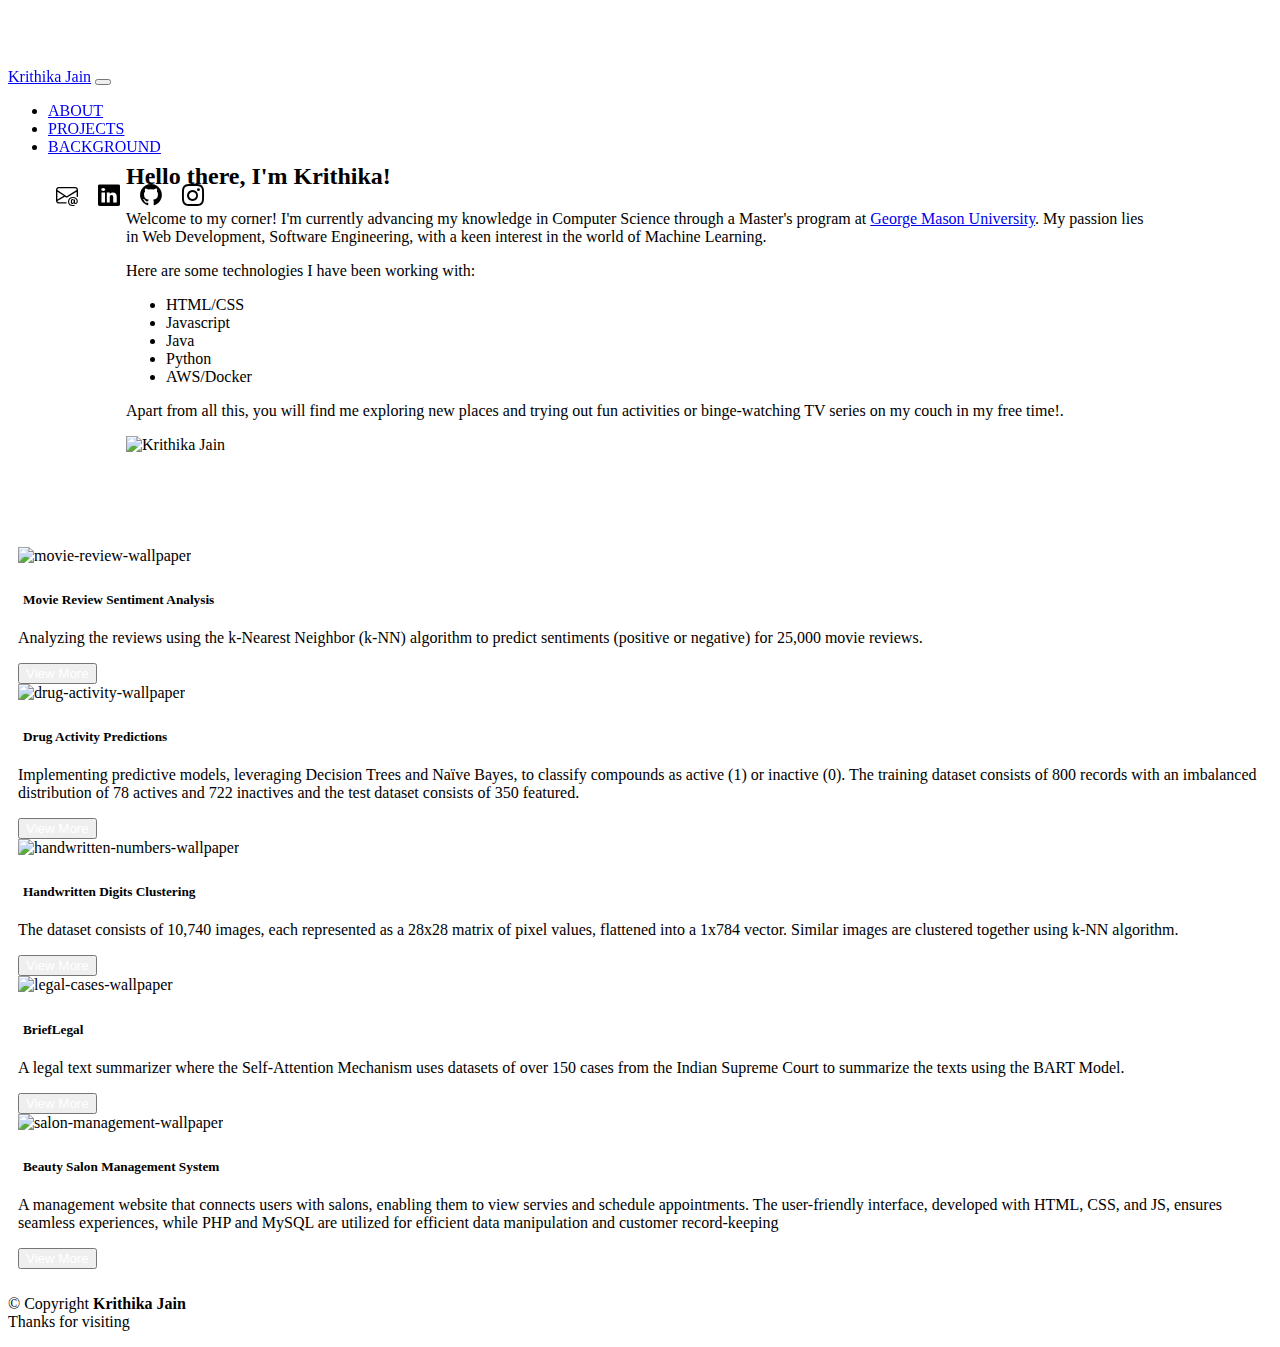
==== personal_portfolio/index.html @ f57dff9f "changing the entire look and adding new css file" ====
<!DOCTYPE html>
<html lang="en">
<head>
    <meta charset="UTF-8">
    <meta name="viewport" content="width=device-width, initial-scale=1.0">
    <title>Personal Portfolio</title>
    <link rel="stylesheet" href="styles.css">
    <link rel="stylesheet" href="home.css">
    <link href="https://cdn.jsdelivr.net/npm/bootstrap@5.3.2/dist/css/bootstrap.min.css" rel="stylesheet" integrity="sha384-T3c6CoIi6uLrA9TneNEoa7RxnatzjcDSCmG1MXxSR1GAsXEV/Dwwykc2MPK8M2HN" crossorigin="anonymous">
    <link rel="stylesheet" href="https://cdn.jsdelivr.net/npm/bootstrap-icons@1.11.3/font/bootstrap-icons.min.css">
    <link rel="stylesheet" href="https://cdnjs.cloudflare.com/ajax/libs/font-awesome/5.15.4/css/all.min.css">
<link href="https://fonts.googleapis.com/css2?family=Nunito:wght@300&display=swap" rel="stylesheet">
</head>
<body d-flex flex-column>
    <nav class="navbar navbar-expand-lg bg-body-tertiary d-flex flex-column-tertiary fixed-top" id="navbar">
        <div class="container-fluid">
          <a href="#" class="navbar-brand">Krithika Jain</a>
          <button aria-controls="basic-navbar-nav" type="button" aria-label="Toggle navigation" class="navbar-toggler" data-bs-toggle="collapse" data-bs-target="#navbarToggleExternalContent" aria-controls="navbarToggleExternalContent" aria-expanded="false">
              <span class="navbar-toggler-icon"></span>
            </button>
            <div class="collapse navbar-collapse" id="basic-navbar-nav"> 
              <div class="col-md-9 me-auto navbar-nav"> 
        <ul class="navbar-nav">
            <li class="nav-item"><a href="#home" aria-current="page" class="nav-link">ABOUT</a></li>
            <li class="nav-item"><a href="#projects" class="nav-link">PROJECTS</a></li>
            <li class="nav-item"><a href="#background" class="nav-link">BACKGROUND</a></li>
        </ul>
        </div>
        <div class="col-md-4 me-auto navbar-nav">
          <ul>
            <li class="list-items">
              <a href="mailto:krithikajain2000@gmail.com" target="_blank"><i class="bi bi-envelope-at"></i></a>
            </li>
            <li class="list-items">
              <a href="https://www.linkedin.com/in/krithika-jain/" target="_blank"><i class="bi bi-linkedin"></i></a>
            </li>
            <li class="list-items">
              <a href="https://github.com/krithikajain" target="_blank"><i class="bi bi-github"></i></a></li>
            </li>
            <li class="list-items">
              <a href="https://www.instagram.com" target="_blank"><i class="bi bi-instagram"></i></a>
        </div>
        </div>
    </div>
    </nav>
    <header class="jumbotron jumpotron-fluid">
    <section id="home">
    <div class="container home-content">
      <div class="home-des">
        <h2>Hello there, I'm Krithika!</h2>
        <p>Welcome to my corner! I'm currently advancing my knowledge in Computer Science through a Master's program
          at <a href="https://www.gmu.edu/">George Mason University</a>. My passion lies in Web Development, Software Engineering, with a keen interest in
          the world of Machine Learning.</p>
          Here are some technologies I have
          been working with:<ul class="tech-stack">
            <div class="fade-in-section is-visible" style="transition-delay: 100ms;">
              <li>HTML/CSS</li>
            </div>
            <div class="fade-in-section is-visible" style="transition-delay: 200ms;">
              <li>Javascript</li>
            </div>
            <div class="fade-in-section is-visible" style="transition-delay: 300ms;">
              <li>Java</li>
            </div>
            <div class="fade-in-section is-visible" style="transition-delay: 400ms;">
              <li>Python</li>
            </div>
            <div class="fade-in-section is-visible" style="transition-delay: 500ms;">
              <li>AWS/Docker</li>
          
          </ul>
          <p>Apart from all this, you will find me exploring new places and trying out fun activities or binge-watching TV series on my couch in my free time!.</p>
</div>
<div class="home-pic">
  <img src="" alt="Krithika Jain">
</div>
    </div>   
    </section>
    <section id="projects">
        <div class="container project-tile">
            <!-- s a row with 1 column on small screens and 2 columns on medium screens and larger, with a 2-unit gutter (spacing) between the columns. -->
            <div class="row row-cols-1 row-cols-md-3 g-5">
                <div class="col">
                    <!-- equal height to the cards -->
                  <div class="card h-100"> 
                    <img src="https://images.unsplash.com/photo-1478720568477-152d9b164e26?q=80&w=2670&auto=format&fit=crop&ixlib=rb-4.0.3&ixid=M3wxMjA3fDB8MHxwaG90by1wYWdlfHx8fGVufDB8fHx8fA%3D%3D" class="card-img-top" alt="movie-review-wallpaper">
                    <div class="card-body d-flex flex-column">
                      <h5 class="card-title">Movie Review Sentiment Analysis</h5>
                      <p class="card-text text-justify">Analyzing the reviews using the k-Nearest Neighbor (k-NN) algorithm to predict sentiments (positive or negative) for 25,000 movie reviews. </p>
                      <button type="button" class="btn btn-dark btn-sm mt-auto">
                        <a class="links" href="https://github.com/krithikajain/Movie-review-sentiment-analysis">View More</a>
                    </button>
                    </div>
                  </div>
                </div>
                <div class="col">
                  <div class="card h-100">
                    <img src="https://api.time.com/wp-content/uploads/2021/06/Pills.jpg" class="card-img-top" alt="drug-activity-wallpaper">
                    <div class="card-body d-flex flex-column">
                      <h5 class="card-title">Drug Activity Predictions</h5>
                      <p class="card-text">Implementing predictive models, leveraging Decision Trees and Naïve Bayes, to classify compounds as active (1) or inactive (0). The training dataset consists of 800 records with an imbalanced distribution of 78 actives and 722 inactives and the test dataset consists of 350 featured.</p>
                      <button type="button" class="btn btn-dark btn-sm mt-auto">
                        <a class="links" href="https://github.com/krithikajain/Drug-Activity-Predictions">View More</a>
                    </button>
                    
                    </div>
                  </div>
                </div>
                <div class="col">
                  <div class="card h-100">
                    <img src="https://miro.medium.com/v2/resize:fit:1400/1*FL6DWzN-awxCaG8bS1ZD_Q.png" class="card-img-top" alt="handwritten-numbers-wallpaper">
                    <div class="card-body d-flex flex-column">
                      <h5 class="card-title">Handwritten Digits Clustering</h5>
                      <p class="card-text">The dataset consists of 10,740 images, each represented as a 28x28 matrix of pixel values, flattened into a 1x784 vector. Similar images are clustered together using k-NN algorithm.</p>
                      <button type="button" class="btn btn-dark btn-sm mt-auto">
                        <a class="links" href="https://github.com/krithikajain/Handwritten-Digits-Clustering-using-K-Means">View More</a>
                    </button>
                
                    </div>
                  </div>
                </div>
                <div class="col">
                  <div class="card h-100">
                    <img src="https://www.legal-suite.com/medias/org-1087/shared/fonction-juridique-5fa4170716c9d.png" class="card-img-top" alt="legal-cases-wallpaper">
                    <div class="card-body d-flex flex-column">
                      <h5 class="card-title">BriefLegal</h5>
                      <p class="card-text">A legal text summarizer where the Self-Attention Mechanism uses datasets of over 150 cases from the Indian Supreme Court to summarize the texts using the BART Model. </p>
                      <button type="button" class="btn btn-dark btn-sm mt-auto">
                        <a class="links" href="https://github.com/NikithaAshok/LegalTextSummarization">View More</a>
                      </button>
                    </div>
                  </div>
                </div>
                <div class="col">
                  <div class="card h-100">
                    <img src="https://www.softwaresuggest.com/blog/wp-content/uploads/2019/09/salon-business-FB.png" class="card-img-top" alt="salon-management-wallpaper">
                    <div class="card-body d-flex flex-column">
                      <h5 class="card-title">Beauty Salon Management System</h5>
                      <p class="card-text">A management website that connects users with salons, enabling them to view servies and schedule appointments. The user-friendly interface, developed with HTML, CSS, and JS, ensures seamless experiences, while PHP and MySQL are utilized for efficient data manipulation and customer record-keeping</p>
                      <button type="button" class="btn btn-dark btn-sm mt-auto">
                        <a class="links" href="#">View More</a>
                    </button>
                    </div>
                  </div>
                </div>
            </div>
        </div>
    </section>
    </header>
  <footer>
    <div class="container">
      <p>&copy; Copyright <b>Krithika Jain</b><br>
      Thanks for  visiting</p>
    </div>
  </footer>
</body d-flex flex-column>
<script src="https://unpkg.com/aos@next/dist/aos.js"></script>
<script>
   AOS.init();
</script>
</html>
---- personal_portfolio/styles.css ----
.links{
    text-decoration: none;
    color: white;
}
#navbar{
    position:fixed;
    width: 100%;
    z-index: 1;
}

.navbar-nav{
    transition:all 0.3s ease;
}

img{
    width: 157px;
    height: 250px;
}

.card-title{
    padding:5px;
    margin-bottom:10px; 
}
#projects{
    margin: auto;
    padding: 10px;
}

.list-items{
    list-style: none;
    display: inline-block;
    padding: 2px 8px 2px 8px;
    font-size: 2em;
    color: black;
}
.list-items i{
    color: black;
    font-size: 68% ;
}

@media screen and (max-width:760px) {
    .navbar{
        display:none;
    }
}
---- personal_portfolio/home.css ----
.home-content {
    margin: 68px;
    padding: 75px 50px 15px 50px;
}

#about {
    min-height: 50vh;
    margin: auto;
    max-width: 1000px;
    padding-top: 100px;
}
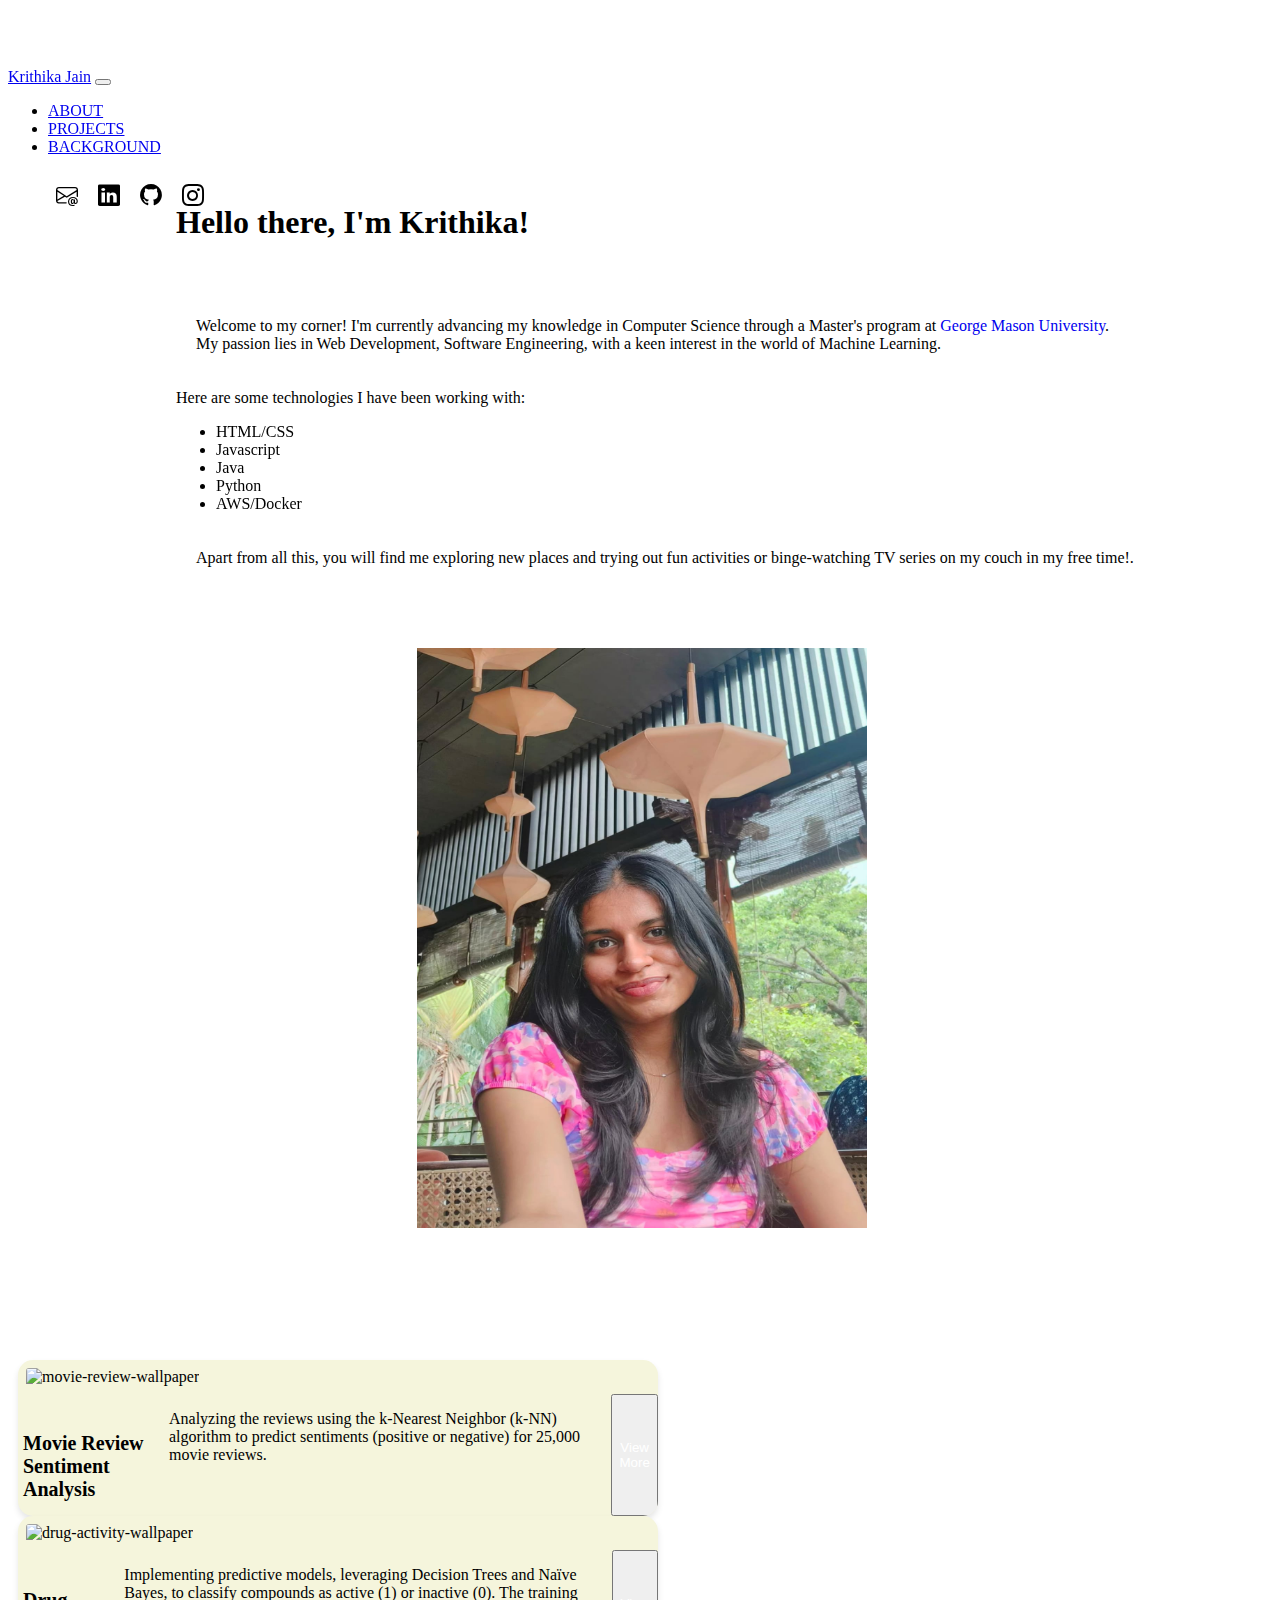
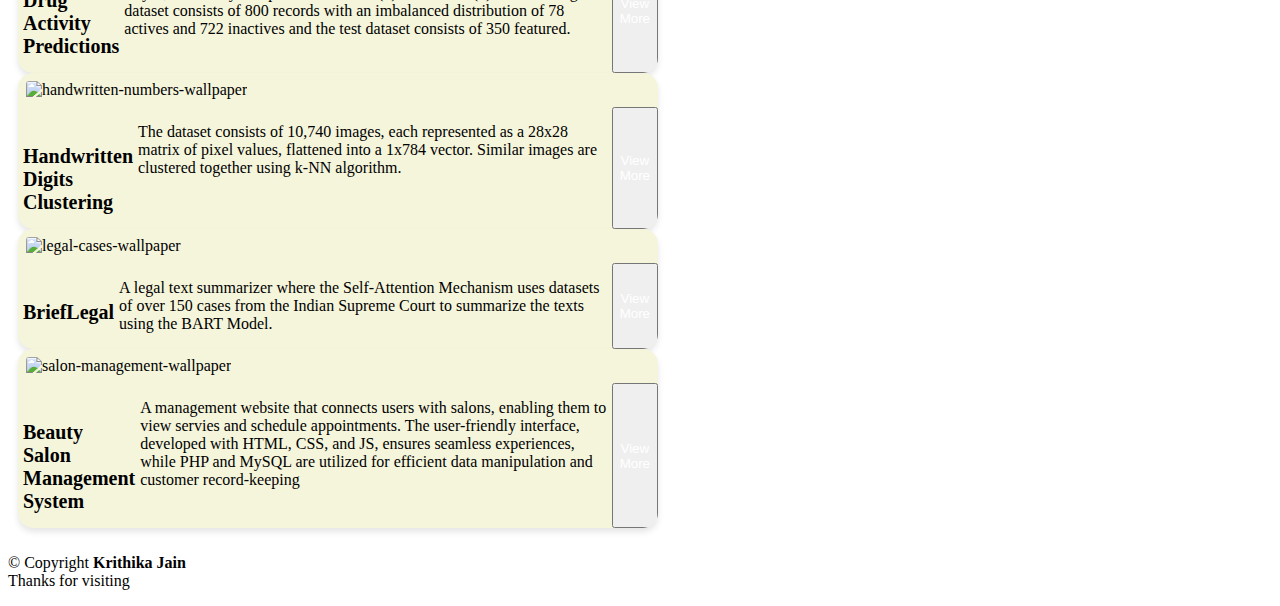
==== commit 54708152: "changing the entire look and adding new css file" ====
--- a/personal_portfolio/index.html
+++ b/personal_portfolio/index.html
@@ -6,11 +6,15 @@
     <title>Personal Portfolio</title>
     <link rel="stylesheet" href="styles.css">
     <link rel="stylesheet" href="home.css">
+    <link rel="stylesheet" href="projects.css">
     <link href="https://cdn.jsdelivr.net/npm/bootstrap@5.3.2/dist/css/bootstrap.min.css" rel="stylesheet" integrity="sha384-T3c6CoIi6uLrA9TneNEoa7RxnatzjcDSCmG1MXxSR1GAsXEV/Dwwykc2MPK8M2HN" crossorigin="anonymous">
     <link rel="stylesheet" href="https://cdn.jsdelivr.net/npm/bootstrap-icons@1.11.3/font/bootstrap-icons.min.css">
     <link rel="stylesheet" href="https://cdnjs.cloudflare.com/ajax/libs/font-awesome/5.15.4/css/all.min.css">
 <link href="https://fonts.googleapis.com/css2?family=Nunito:wght@300&display=swap" rel="stylesheet">
+  <link rel="stylesheet" href="https://unpkg.com/aos@next/dist/aos.css" />
+
 </head>
+
 <body d-flex flex-column>
     <nav class="navbar navbar-expand-lg bg-body-tertiary d-flex flex-column-tertiary fixed-top" id="navbar">
         <div class="container-fluid">
@@ -44,109 +48,128 @@
     </div>
     </nav>
     <header class="jumbotron jumpotron-fluid">
-    <section id="home">
-    <div class="container home-content">
+    <section id="home" class="container">
+    <div class="container home-content row row-cols-md-2">
       <div class="home-des">
-        <h2>Hello there, I'm Krithika!</h2>
+        <h1>Hello there, I'm Krithika!</h1>
+        <br>
         <p>Welcome to my corner! I'm currently advancing my knowledge in Computer Science through a Master's program
           at <a href="https://www.gmu.edu/">George Mason University</a>. My passion lies in Web Development, Software Engineering, with a keen interest in
           the world of Machine Learning.</p>
+          
           Here are some technologies I have
-          been working with:<ul class="tech-stack">
-            <div class="fade-in-section is-visible" style="transition-delay: 100ms;">
+          been working with:
+          <ul class="tech-stack">
+            <div data-aos="fade-right" data-aos-duration="1500" data-aos-delay="100">
               <li>HTML/CSS</li>
             </div>
-            <div class="fade-in-section is-visible" style="transition-delay: 200ms;">
+            <div data-aos="fade-right" data-aos-duration="1800" data-aos-delay="200">
               <li>Javascript</li>
             </div>
-            <div class="fade-in-section is-visible" style="transition-delay: 300ms;">
+            <div data-aos="fade-right" data-aos-duration="2000" data-aos-delay="300">
               <li>Java</li>
             </div>
-            <div class="fade-in-section is-visible" style="transition-delay: 400ms;">
+            <div data-aos="fade-right"data-aos-duration="2200" data-aos-delay="400">
               <li>Python</li>
             </div>
-            <div class="fade-in-section is-visible" style="transition-delay: 500ms;">
+            <div data-aos="fade-right"data-aos-duration="2400" data-aos-delay="500">
               <li>AWS/Docker</li>
           
           </ul>
           <p>Apart from all this, you will find me exploring new places and trying out fun activities or binge-watching TV series on my couch in my free time!.</p>
 </div>
-<div class="home-pic">
-  <img src="" alt="Krithika Jain">
+<div class="home-pic" data-aos="zoom-in">
+  <img src="profile-pic.jpeg" alt="Krithika Jain">
 </div>
     </div>   
     </section>
     <section id="projects">
-        <div class="container project-tile">
-            <!-- s a row with 1 column on small screens and 2 columns on medium screens and larger, with a 2-unit gutter (spacing) between the columns. -->
-            <div class="row row-cols-1 row-cols-md-3 g-5">
-                <div class="col">
-                    <!-- equal height to the cards -->
-                  <div class="card h-100"> 
-                    <img src="https://images.unsplash.com/photo-1478720568477-152d9b164e26?q=80&w=2670&auto=format&fit=crop&ixlib=rb-4.0.3&ixid=M3wxMjA3fDB8MHxwaG90by1wYWdlfHx8fGVufDB8fHx8fA%3D%3D" class="card-img-top" alt="movie-review-wallpaper">
-                    <div class="card-body d-flex flex-column">
-                      <h5 class="card-title">Movie Review Sentiment Analysis</h5>
-                      <p class="card-text text-justify">Analyzing the reviews using the k-Nearest Neighbor (k-NN) algorithm to predict sentiments (positive or negative) for 25,000 movie reviews. </p>
-                      <button type="button" class="btn btn-dark btn-sm mt-auto">
-                        <a class="links" href="https://github.com/krithikajain/Movie-review-sentiment-analysis">View More</a>
-                    </button>
-                    </div>
-                  </div>
-                </div>
-                <div class="col">
-                  <div class="card h-100">
-                    <img src="https://api.time.com/wp-content/uploads/2021/06/Pills.jpg" class="card-img-top" alt="drug-activity-wallpaper">
-                    <div class="card-body d-flex flex-column">
-                      <h5 class="card-title">Drug Activity Predictions</h5>
-                      <p class="card-text">Implementing predictive models, leveraging Decision Trees and Naïve Bayes, to classify compounds as active (1) or inactive (0). The training dataset consists of 800 records with an imbalanced distribution of 78 actives and 722 inactives and the test dataset consists of 350 featured.</p>
-                      <button type="button" class="btn btn-dark btn-sm mt-auto">
-                        <a class="links" href="https://github.com/krithikajain/Drug-Activity-Predictions">View More</a>
-                    </button>
-                    
-                    </div>
-                  </div>
-                </div>
-                <div class="col">
-                  <div class="card h-100">
-                    <img src="https://miro.medium.com/v2/resize:fit:1400/1*FL6DWzN-awxCaG8bS1ZD_Q.png" class="card-img-top" alt="handwritten-numbers-wallpaper">
-                    <div class="card-body d-flex flex-column">
-                      <h5 class="card-title">Handwritten Digits Clustering</h5>
-                      <p class="card-text">The dataset consists of 10,740 images, each represented as a 28x28 matrix of pixel values, flattened into a 1x784 vector. Similar images are clustered together using k-NN algorithm.</p>
-                      <button type="button" class="btn btn-dark btn-sm mt-auto">
-                        <a class="links" href="https://github.com/krithikajain/Handwritten-Digits-Clustering-using-K-Means">View More</a>
-                    </button>
-                
-                    </div>
-                  </div>
-                </div>
-                <div class="col">
-                  <div class="card h-100">
-                    <img src="https://www.legal-suite.com/medias/org-1087/shared/fonction-juridique-5fa4170716c9d.png" class="card-img-top" alt="legal-cases-wallpaper">
-                    <div class="card-body d-flex flex-column">
-                      <h5 class="card-title">BriefLegal</h5>
-                      <p class="card-text">A legal text summarizer where the Self-Attention Mechanism uses datasets of over 150 cases from the Indian Supreme Court to summarize the texts using the BART Model. </p>
-                      <button type="button" class="btn btn-dark btn-sm mt-auto">
-                        <a class="links" href="https://github.com/NikithaAshok/LegalTextSummarization">View More</a>
-                      </button>
-                    </div>
-                  </div>
-                </div>
-                <div class="col">
-                  <div class="card h-100">
-                    <img src="https://www.softwaresuggest.com/blog/wp-content/uploads/2019/09/salon-business-FB.png" class="card-img-top" alt="salon-management-wallpaper">
-                    <div class="card-body d-flex flex-column">
-                      <h5 class="card-title">Beauty Salon Management System</h5>
-                      <p class="card-text">A management website that connects users with salons, enabling them to view servies and schedule appointments. The user-friendly interface, developed with HTML, CSS, and JS, ensures seamless experiences, while PHP and MySQL are utilized for efficient data manipulation and customer record-keeping</p>
-                      <button type="button" class="btn btn-dark btn-sm mt-auto">
-                        <a class="links" href="#">View More</a>
-                    </button>
-                    </div>
-                  </div>
-                </div>
+      <div class="container project-tile">
+        <!-- s a row with 1 column on small screens and 2 columns on medium screens and larger, with a 2-unit gutter (spacing) between the columns. -->
+        <div class="row row-cols-1 row-cols-md-3 g-5">
+          <div class="col">
+            <!-- equal height to the cards -->
+            <div class="card h-100">
+              <img
+                src="https://images.unsplash.com/photo-1478720568477-152d9b164e26?q=80&w=2670&auto=format&fit=crop&ixlib=rb-4.0.3&ixid=M3wxMjA3fDB8MHxwaG90by1wYWdlfHx8fGVufDB8fHx8fA%3D%3D"
+                class="card-img-top" alt="movie-review-wallpaper">
+              
+              <div class="card-body d-flex flex-column">
+                <h5 class="card-title">Movie Review Sentiment Analysis</h5>
+                <p class="card-text text-justify">Analyzing the reviews using the k-Nearest Neighbor (k-NN) algorithm to
+                  predict sentiments (positive or negative) for 25,000 movie reviews. </p>
+                <button type="button" class="btn btn-dark btn-sm mt-auto">
+                  <a class="links" href="https://github.com/krithikajain/Movie-review-sentiment-analysis">View More</a>
+                </button>
+              </div>
             </div>
+          </div>
+          <div class="col">
+            <div class="card h-100">
+              <img src="https://api.time.com/wp-content/uploads/2021/06/Pills.jpg" class="card-img-top"
+                alt="drug-activity-wallpaper">
+              <div class="card-body d-flex flex-column">
+                <h5 class="card-title">Drug Activity Predictions</h5>
+                <p class="card-text">Implementing predictive models, leveraging Decision Trees and Naïve Bayes, to classify
+                  compounds as active (1) or inactive (0). The training dataset consists of 800 records with an imbalanced
+                  distribution of 78 actives and 722 inactives and the test dataset consists of 350 featured.</p>
+                <button type="button" class="btn btn-dark btn-sm mt-auto">
+                  <a class="links" href="https://github.com/krithikajain/Drug-Activity-Predictions">View More</a>
+                </button>
+    
+              </div>
+            </div>
+          </div>
+          <div class="col">
+            <div class="card h-100">
+              <img src="https://miro.medium.com/v2/resize:fit:1400/1*FL6DWzN-awxCaG8bS1ZD_Q.png" class="card-img-top"
+                alt="handwritten-numbers-wallpaper">
+              <div class="card-body d-flex flex-column">
+                <h5 class="card-title">Handwritten Digits Clustering</h5>
+                <p class="card-text">The dataset consists of 10,740 images, each represented as a 28x28 matrix of pixel
+                  values, flattened into a 1x784 vector. Similar images are clustered together using k-NN algorithm.</p>
+                <button type="button" class="btn btn-dark btn-sm mt-auto">
+                  <a class="links" href="https://github.com/krithikajain/Handwritten-Digits-Clustering-using-K-Means">View
+                    More</a>
+                </button>
+    
+              </div>
+            </div>
+          </div>
+          <div class="col">
+            <div class="card h-100">
+              <img src="https://www.legal-suite.com/medias/org-1087/shared/fonction-juridique-5fa4170716c9d.png"
+                class="card-img-top" alt="legal-cases-wallpaper">
+              <div class="card-body d-flex flex-column">
+                <h5 class="card-title">BriefLegal</h5>
+                <p class="card-text">A legal text summarizer where the Self-Attention Mechanism uses datasets of over 150
+                  cases from the Indian Supreme Court to summarize the texts using the BART Model. </p>
+                <button type="button" class="btn btn-dark btn-sm mt-auto">
+                  <a class="links" href="https://github.com/NikithaAshok/LegalTextSummarization">View More</a>
+                </button>
+              </div>
+            </div>
+          </div>
+          <div class="col">
+            <div class="card h-100">
+              <img src="https://www.softwaresuggest.com/blog/wp-content/uploads/2019/09/salon-business-FB.png"
+                class="card-img-top" alt="salon-management-wallpaper">
+              <div class="card-body d-flex flex-column">
+                <h5 class="card-title">Beauty Salon Management System</h5>
+                <p class="card-text">A management website that connects users with salons, enabling them to view servies and
+                  schedule appointments. The user-friendly interface, developed with HTML, CSS, and JS, ensures seamless
+                  experiences, while PHP and MySQL are utilized for efficient data manipulation and customer record-keeping
+                </p>
+                <button type="button" class="btn btn-dark btn-sm mt-auto">
+                  <a class="links" href="#">View More</a>
+                </button>
+              </div>
+            </div>
+          </div>
         </div>
+      </div>
     </section>
-    </header>
+</header>
   <footer>
     <div class="container">
       <p>&copy; Copyright <b>Krithika Jain</b><br>
@@ -156,6 +179,11 @@
 </body d-flex flex-column>
 <script src="https://unpkg.com/aos@next/dist/aos.js"></script>
 <script>
-   AOS.init();
+   AOS.init({
+    duration:3000,
+    offest:300,
+    easing:"ease-in-sine"
+   });
+   
 </script>
 </html>--- a/personal_portfolio/styles.css
+++ b/personal_portfolio/styles.css
@@ -12,15 +12,7 @@
     transition:all 0.3s ease;
 }
 
-img{
-    width: 157px;
-    height: 250px;
-}
 
-.card-title{
-    padding:5px;
-    margin-bottom:10px; 
-}
 #projects{
     margin: auto;
     padding: 10px;
--- a/personal_portfolio/home.css
+++ b/personal_portfolio/home.css
@@ -1,11 +1,25 @@
 .home-content {
     margin: 68px;
-    padding: 75px 50px 15px 50px;
+    padding: 115px 50px 5px 100px;
 }
-
+.home-des p{
+    padding: 20px;
+    a{
+        text-decoration: none;
+    }
+}
 #about {
     min-height: 50vh;
     margin: auto;
     max-width: 1000px;
     padding-top: 100px;
-}+}
+
+.home-pic img{
+    width: 450px;
+    height: 580px;
+    margin-left: 20%;
+    margin-right: 20%;
+    padding: 45px;
+}
+
--- a/personal_portfolio/projects.css
+++ b/personal_portfolio/projects.css
@@ -0,0 +1,39 @@
+.card {
+    border: none;
+    border-radius: 15px;
+    overflow: hidden;
+    box-shadow: 0 4px 6px rgba(0, 0, 0, 0.1);
+    transition: transform 0.3s ease-in-out;
+}
+
+ .card:hover {
+     transform: translateY(-30px);
+ }
+
+ .card-title {
+     font-size: 1.25rem;
+     font-weight: bold;
+     margin-bottom: 0.75rem;
+        padding: 5px;
+        margin-bottom: 10px;
+ }
+
+.card{
+    max-width: 40em;
+    flex-direction: row;
+    background-color: beige;
+}
+.card img{
+    max-width: 95%;
+    padding: 0.5em;
+    border-radius: 0.7em;
+    margin: auto;
+}
+.text-section{
+    max-width: 60%;
+}
+
+.card-body{
+    display: flex;
+    justify-content: space-between;
+}